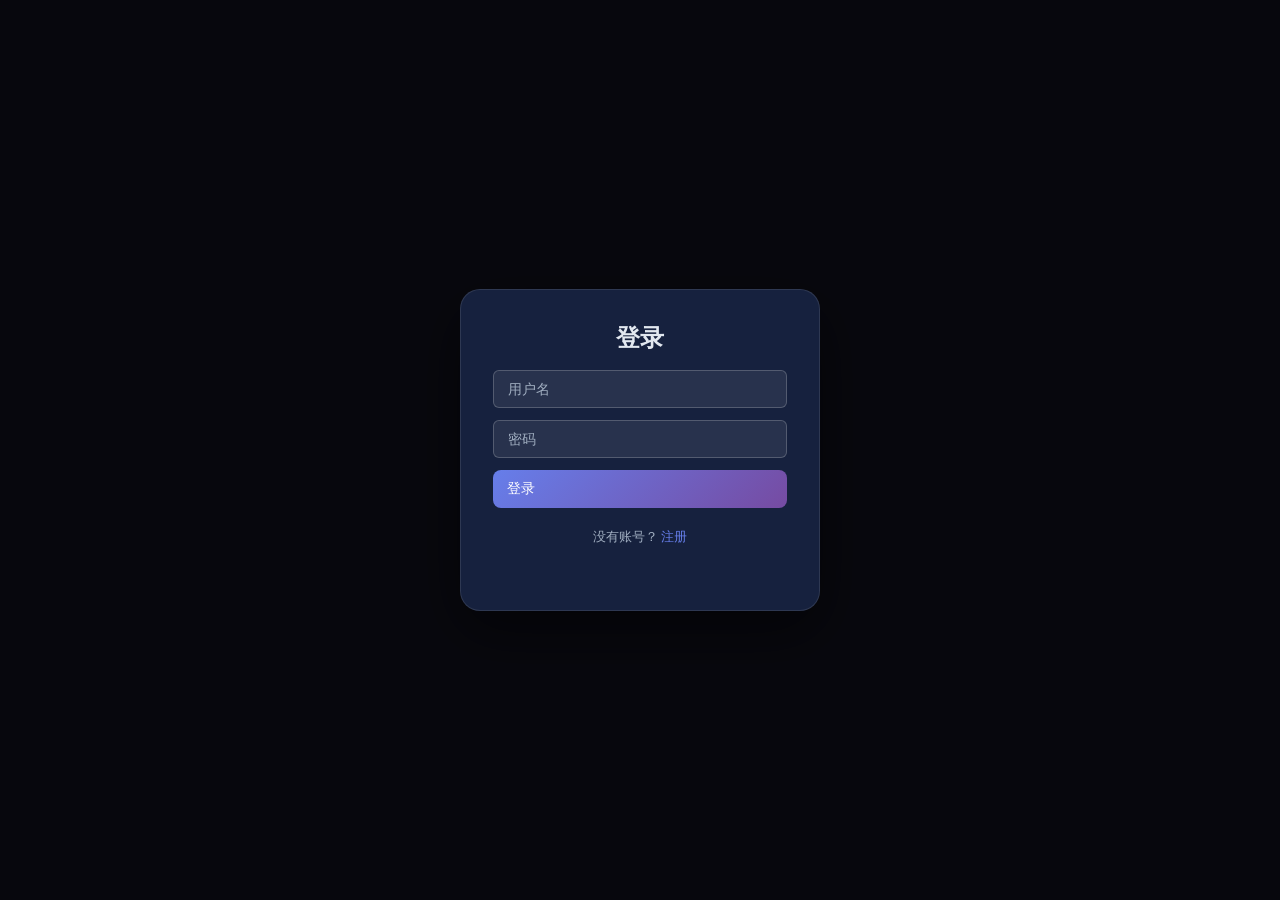
==== index.html @ 33066895 "修改界面" ====
<!DOCTYPE html>
<html lang="zh-CN">
<head>
    <meta charset="UTF-8">
    <meta name="viewport" content="width=device-width, initial-scale=1.0">
    <title>五子棋 - 在线对战</title>
    <link rel="stylesheet" href="style.css">
</head>
<body>
    <!-- 登录/注册弹窗 -->
    <div id="auth-modal" class="modal-overlay">
        <div class="modal-dialog auth-dialog">
            <h2 id="auth-title">登录</h2>
            <div class="auth-form">
                <input id="auth-username" type="text" placeholder="用户名" class="auth-input">
                <input id="auth-password" type="password" placeholder="密码" class="auth-input">
                <button id="auth-submit-btn" class="game-btn restart-btn">登录</button>
                <p class="auth-switch">
                    <span id="auth-switch-text">没有账号？</span>
                    <a id="auth-switch-link" href="#">注册</a>
                </p>
                <p id="auth-error" class="auth-error"></p>
            </div>
        </div>
    </div>

    <!-- 大厅界面 -->
    <div id="lobby" class="container">
        <div class="lobby-panel">
            <div class="game-logo">
                <h1>五子棋</h1>
                <p class="subtitle">Gomoku Online</p>
            </div>
            
            <div id="user-info" class="user-card">
                <span id="display-username">未登录</span>
                <button id="logout-btn" class="game-btn undo-btn" style="display:none;">退出</button>
            </div>
            
            <!-- 房间列表 -->
            <div class="room-list-card">
                <h3>🏠 可加入的房间</h3>
                <div id="room-list" class="room-list">
                    <p class="room-empty">暂无可用房间</p>
                </div>
                <button id="refresh-rooms-btn" class="game-btn undo-btn" style="width:100%;margin-top:8px;">🔄 刷新列表</button>
            </div>
            <div class="lobby-actions">
                <button id="create-room-btn" class="game-btn restart-btn">创建房间</button>
                <div class="join-room-area">
                    <input id="join-room-input" type="text" placeholder="输入房间号" class="auth-input" maxlength="6">
                    <button id="join-room-btn" class="game-btn undo-btn">加入房间</button>
                </div>
                <p id="lobby-error" class="auth-error"></p>
            </div>
        </div>
    </div>

    <!-- 游戏界面（隐藏） -->
    <div id="game-room" class="container" style="display: none;">
        <div class="left-panel">
            <div class="game-logo">
                <h1>五子棋</h1>
                <p id="room-code-display" class="subtitle"></p>
            </div>

            <div class="turn-card">
                <div id="turn-indicator" class="turn-display black-turn">
                    <div class="piece-preview"></div>
                    <div class="turn-info">
                        <span class="turn-label">当前回合</span>
                        <span id="current-player-text" class="turn-text">黑棋走子</span>
                    </div>
                </div>
            </div>

            <div class="info-card">
                <div class="stat-item">
                    <span class="stat-label">步数</span>
                    <span id="move-count" class="stat-value">0</span>
                </div>
                <div class="stat-item">
                    <span class="stat-label">用时</span>
                    <span id="game-time" class="stat-value">00:00</span>
                </div>
            </div>

            <div class="action-card">
                <button id="restart-btn" class="game-btn restart-btn">
                    <span>🔄 新游戏</span>
                </button>
                <button id="leave-room-btn" class="game-btn undo-btn" style="background:#e53e3e;">
                    <span>🚪 离开房间</span>
                </button>
            </div>

            <div id="game-status" class="status-display">🎯 游戏进行中</div>
        </div>

        <div class="board-panel">
            <div class="board-wrapper">
                <canvas id="board" width="560" height="560"></canvas>
            </div>
        </div>

        <div class="right-panel">
            <div id="black-player-card" class="player-card black-card active-player">
                <div class="player-header">
                    <div class="player-piece black-piece"></div>
                    <h3>黑棋</h3>
                </div>
                <div class="player-stats">
                    <span id="black-name" class="player-name">等待中</span>
                </div>
            </div>

            <div id="white-player-card" class="player-card white-card">
                <div class="player-header">
                    <div class="player-piece white-piece"></div>
                    <h3>白棋</h3>
                </div>
                <div class="player-stats">
                    <span id="white-name" class="player-name">等待中</span>
                </div>
            </div>

            <div class="shortcuts-card">
                <h4>操作提示</h4>
                <p id="game-hint" class="hint-text">等待对手加入...</p>
            </div>
        </div>
    </div>

    <!-- 胜利弹窗 -->
    <div id="win-modal" class="modal-overlay" style="display: none;">
        <div class="modal-dialog">
            <div class="modal-icon">🎉</div>
            <h2 class="modal-title">游戏结束</h2>
            <div id="winner-display" class="winner-show"></div>
            <p id="win-description" class="modal-desc"></p>
            <button id="modal-restart-btn" class="game-btn restart-btn">🔄 再来一局</button>
        </div>
    </div>

    <script src="script.js"></script>
</body>
</html>
---- style.css ----
/* ========== 基础变量 ========== */
:root {
    --bg: #1a1a2e;
    --card-bg: #16213e;
    --card-hover: #1a2744;
    --primary: #667eea;
    --primary-dark: #5a67d8;
    --accent: #764ba2;
    --text: #e2e8f0;
    --text-dim: #a0aec0;
    --board-bg: #dcb35c;
    --board-line: #5a4a2a;
    --board-border: #3a2a0a;
    --black-piece: #1a1a1a;
    --white-piece: #f0f0f0;
    --danger: #f56565;
    --success: #48bb78;
    --shadow: 0 4px 12px rgba(0, 0, 0, 0.3);
    --radius: 12px;
    --transition: all 0.2s ease;
}

* {
    margin: 0;
    padding: 0;
    box-sizing: border-box;
}

body {
    font-family: 'Segoe UI', -apple-system, BlinkMacSystemFont, sans-serif;
    background: var(--bg);
    min-height: 100vh;
    display: flex;
    justify-content: center;
    align-items: center;
    color: var(--text);
    user-select: none;
    -webkit-user-select: none;
}

/* ========== 主容器 ========== */
.container {
    display: flex;
    gap: 20px;
    padding: 20px;
    max-width: 1050px;
    width: 100%;
    align-items: stretch;
    min-height: 620px;
}

/* ========== 左侧面板 ========== */
.left-panel {
    flex: 0 0 190px;
    display: flex;
    flex-direction: column;
    gap: 12px;
}

.game-logo {
    text-align: center;
    padding: 12px 0 4px;
}

.game-logo h1 {
    font-size: 24px;
    font-weight: 700;
    background: linear-gradient(135deg, var(--primary), var(--accent));
    -webkit-background-clip: text;
    -webkit-text-fill-color: transparent;
    background-clip: text;
}

/* ========== 右侧面板 ========== */
.right-panel {
    flex: 0 0 180px;
    display: flex;
    flex-direction: column;
    gap: 12px;
}

/* ========== 当前回合卡片 ========== */
.turn-card {
    background: var(--card-bg);
    border-radius: var(--radius);
    padding: 16px;
    box-shadow: var(--shadow);
}

.turn-display {
    display: flex;
    align-items: center;
    gap: 12px;
    padding: 12px;
    border-radius: 8px;
    transition: var(--transition);
}

.turn-display.black-turn {
    background: rgba(0, 0, 0, 0.3);
    border: 1px solid rgba(255, 255, 255, 0.1);
}

.turn-display.white-turn {
    background: rgba(255, 255, 255, 0.05);
    border: 1px solid rgba(255, 255, 255, 0.2);
}

.piece-preview {
    width: 32px;
    height: 32px;
    border-radius: 50%;
    flex-shrink: 0;
}

.black-turn .piece-preview {
    background: radial-gradient(circle at 35% 35%, #555, #000);
    box-shadow: 2px 2px 4px rgba(0, 0, 0, 0.5);
}

.white-turn .piece-preview {
    background: radial-gradient(circle at 35% 35%, #fff, #ccc);
    box-shadow: 2px 2px 4px rgba(0, 0, 0, 0.3);
}

.turn-info {
    display: flex;
    flex-direction: column;
}

.turn-label {
    font-size: 11px;
    color: var(--text-dim);
    text-transform: uppercase;
    letter-spacing: 1px;
}

.turn-text {
    font-size: 16px;
    font-weight: 600;
}

/* ========== 信息卡片 ========== */
.info-card {
    background: var(--card-bg);
    border-radius: var(--radius);
    padding: 16px;
    box-shadow: var(--shadow);
    display: flex;
    flex-direction: column;
    gap: 12px;
}

.stat-item {
    display: flex;
    justify-content: space-between;
    align-items: center;
}

.stat-label {
    font-size: 13px;
    color: var(--text-dim);
}

.stat-value {
    font-size: 20px;
    font-weight: 700;
    color: var(--primary);
    font-variant-numeric: tabular-nums;
    font-family: 'Courier New', monospace;
}

/* ========== 操作按钮 ========== */
.action-card {
    display: flex;
    flex-direction: column;
    gap: 8px;
}

.game-btn {
    display: flex;
    align-items: center;
    gap: 8px;
    padding: 10px 14px;
    border: none;
    border-radius: 8px;
    cursor: pointer;
    font-size: 14px;
    font-weight: 500;
    transition: var(--transition);
    color: white;
}

.game-btn:hover {
    transform: translateY(-1px);
    box-shadow: 0 4px 12px rgba(0, 0, 0, 0.4);
}

.game-btn:active {
    transform: translateY(0);
}

.btn-icon {
    font-size: 16px;
}

.btn-shortcut {
    margin-left: auto;
    font-size: 10px;
    opacity: 0.6;
    background: rgba(255, 255, 255, 0.1);
    padding: 2px 6px;
    border-radius: 3px;
}

.undo-btn {
    background: #4a5568;
}

.undo-btn:hover {
    background: #5a6578;
}

.restart-btn {
    background: linear-gradient(135deg, var(--primary), var(--accent));
}

.restart-btn:hover {
    background: linear-gradient(135deg, #7b8cf0, #8c60c0);
}

/* ========== 状态显示 ========== */
.status-display {
    background: var(--card-bg);
    border-radius: var(--radius);
    padding: 12px 16px;
    text-align: center;
    font-size: 13px;
    color: var(--text-dim);
    box-shadow: var(--shadow);
    transition: var(--transition);
}

.status-display.win {
    background: rgba(72, 187, 120, 0.15);
    color: var(--success);
    font-weight: 600;
}

/* ========== 棋盘面板 ========== */
.board-panel {
    flex: 1;
    display: flex;
    justify-content: center;
    align-items: center;
}

.board-wrapper {
    position: relative;
    background: var(--card-bg);
    padding: 16px;
    border-radius: var(--radius);
    box-shadow: var(--shadow);
}

#board {
    display: block;
    cursor: pointer;
    border-radius: 4px;
}

/* 最后落子标记点 */
.last-move-dot {
    position: absolute;
    width: 10px;
    height: 10px;
    background: var(--danger);
    border-radius: 50%;
    pointer-events: none;
    transform: translate(-50%, -50%);
    box-shadow: 0 0 8px rgba(245, 101, 101, 0.6);
    z-index: 2;
}

/* ========== 右侧面板 ========== */
.right-panel {
    flex: 0 0 200px;
    display: flex;
    flex-direction: column;
    gap: 16px;
}

.player-card {
    background: var(--card-bg);
    border-radius: var(--radius);
    padding: 16px;
    box-shadow: var(--shadow);
    transition: var(--transition);
    border: 2px solid transparent;
}

.player-card.active-player {
    border-color: var(--primary);
    box-shadow: 0 0 16px rgba(102, 126, 234, 0.3);
}

.player-header {
    display: flex;
    align-items: center;
    gap: 12px;
    margin-bottom: 8px;
}

.player-header h3 {
    font-size: 16px;
    font-weight: 600;
}

.player-piece {
    width: 28px;
    height: 28px;
    border-radius: 50%;
    flex-shrink: 0;
}

.black-piece {
    background: radial-gradient(circle at 35% 35%, #555, #000);
    box-shadow: 2px 2px 4px rgba(0, 0, 0, 0.5);
}

.white-piece {
    background: radial-gradient(circle at 35% 35%, #fff, #ccc);
    box-shadow: 2px 2px 4px rgba(0, 0, 0, 0.3);
    border: 1px solid #ccc;
}

.player-stats {
    padding-left: 40px;
}

.player-name {
    font-size: 13px;
    color: var(--text-dim);
}

/* ========== 快捷键卡片 ========== */
.shortcuts-card {
    background: var(--card-bg);
    border-radius: var(--radius);
    padding: 16px;
    box-shadow: var(--shadow);
    margin-top: auto;
}

.shortcuts-card h4 {
    font-size: 12px;
    color: var(--text-dim);
    margin-bottom: 8px;
    text-transform: uppercase;
    letter-spacing: 1px;
}

.shortcut-item {
    display: flex;
    align-items: center;
    gap: 6px;
    padding: 4px 0;
    font-size: 12px;
    color: var(--text-dim);
}

.shortcut-item span {
    margin-left: auto;
}

kbd {
    background: rgba(255, 255, 255, 0.1);
    padding: 2px 6px;
    border-radius: 3px;
    font-size: 10px;
    font-family: inherit;
    border: 1px solid rgba(255, 255, 255, 0.2);
}

/* ========== 胜利弹窗 ========== */
.modal-overlay {
    position: fixed;
    top: 0;
    left: 0;
    width: 100%;
    height: 100%;
    background: rgba(0, 0, 0, 0.7);
    display: flex;
    justify-content: center;
    align-items: center;
    z-index: 1000;
    animation: fadeIn 0.3s ease;
    backdrop-filter: blur(4px);
}

.modal-dialog {
    background: var(--card-bg);
    border-radius: 20px;
    padding: 40px;
    text-align: center;
    box-shadow: 0 20px 60px rgba(0, 0, 0, 0.5);
    animation: slideUp 0.3s ease;
    min-width: 320px;
    border: 1px solid rgba(255, 255, 255, 0.1);
}

.modal-icon {
    font-size: 56px;
    margin-bottom: 16px;
}

.modal-title {
    font-size: 28px;
    margin-bottom: 12px;
}

.winner-show {
    font-size: 40px;
    margin: 16px 0;
}

.modal-desc {
    color: var(--text-dim);
    margin-bottom: 24px;
    font-size: 14px;
}

@keyframes fadeIn {
    from { opacity: 0; }
    to { opacity: 1; }
}

@keyframes slideUp {
    from { transform: translateY(30px); opacity: 0; }
    to { transform: translateY(0); opacity: 1; }
}

/* ========== 响应式 - 小屏幕 ========== */
@media (max-width: 1000px) {
    .container {
        flex-direction: column;
        align-items: center;
        gap: 16px;
        padding: 16px;
    }

    .left-panel,
    .right-panel {
        flex: 0 0 auto;
        width: 100%;
        max-width: 500px;
        flex-direction: row;
        flex-wrap: wrap;
    }

    .left-panel {
        order: 2;
    }

    .board-panel {
        order: 1;
    }

    .right-panel {
        order: 3;
    }

    .game-logo {
        display: none;
    }
}
/* ========== 登录弹窗 ========== */
.auth-dialog {
    min-width: 360px;
    padding: 32px;
}

.auth-form {
    display: flex;
    flex-direction: column;
    gap: 12px;
    margin-top: 16px;
}

.auth-input {
    padding: 10px 14px;
    border-radius: 6px;
    border: 1px solid rgba(255, 255, 255, 0.2);
    background: rgba(255, 255, 255, 0.08);
    color: var(--text);
    font-size: 14px;
    outline: none;
    transition: var(--transition);
}

.auth-input:focus {
    border-color: var(--primary);
}

.auth-input::placeholder {
    color: var(--text-dim);
}

.auth-switch {
    text-align: center;
    font-size: 13px;
    color: var(--text-dim);
    margin-top: 8px;
}

.auth-switch a {
    color: var(--primary);
    cursor: pointer;
    text-decoration: none;
}

.auth-error {
    color: var(--danger);
    font-size: 13px;
    text-align: center;
    min-height: 20px;
}

/* ========== 大厅 ========== */
.lobby-panel {
    display: flex;
    flex-direction: column;
    align-items: center;
    gap: 24px;
    padding: 40px;
    width: 100%;
    max-width: 420px;
    margin: 0 auto;
}

.user-card {
    background: var(--card-bg);
    border-radius: var(--radius);
    padding: 16px 24px;
    display: flex;
    align-items: center;
    justify-content: space-between;
    width: 100%;
    box-shadow: var(--shadow);
}

.lobby-actions {
    display: flex;
    flex-direction: column;
    gap: 12px;
    width: 100%;
}

.join-room-area {
    display: flex;
    gap: 8px;
}

.join-room-area .auth-input {
    flex: 1;
    text-transform: uppercase;
    letter-spacing: 2px;
    font-size: 18px;
    text-align: center;
}

.hint-text {
    font-size: 12px;
    color: var(--text-dim);
    text-align: center;
    padding: 8px 0;
}
.room-list-card {
    background: var(--card-bg);
    border-radius: var(--radius);
    padding: 16px;
    box-shadow: var(--shadow);
    width: 100%;
}

.room-list-card h3 {
    font-size: 14px;
    margin-bottom: 10px;
    color: var(--text);
}

.room-list {
    display: flex;
    flex-direction: column;
    gap: 6px;
    max-height: 200px;
    overflow-y: auto;
}

.room-empty {
    text-align: center;
    color: var(--text-dim);
    font-size: 13px;
    padding: 12px;
}

.room-item {
    display: flex;
    align-items: center;
    justify-content: space-between;
    padding: 10px 14px;
    background: rgba(255, 255, 255, 0.05);
    border-radius: 8px;
    cursor: pointer;
    transition: var(--transition);
    border: 1px solid transparent;
}

.room-item:hover {
    background: rgba(102, 126, 234, 0.15);
    border-color: var(--primary);
}

.room-item-info {
    display: flex;
    align-items: center;
    gap: 10px;
}

.room-item-code {
    font-size: 16px;
    font-weight: 700;
    letter-spacing: 1px;
    color: var(--primary);
}

.room-item-host {
    font-size: 12px;
    color: var(--text-dim);
}

.room-item-join {
    font-size: 12px;
    color: var(--success);
    font-weight: 600;
}
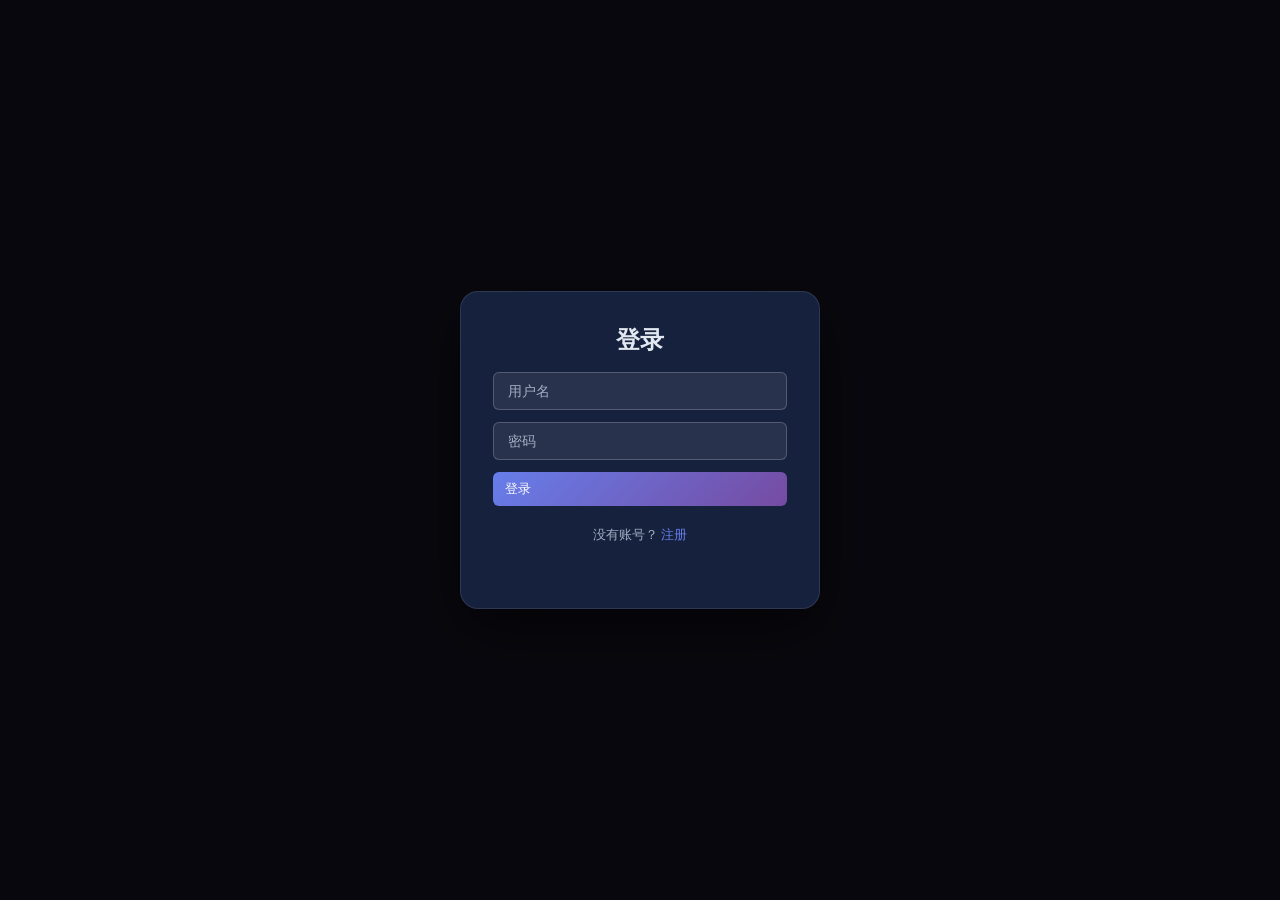
==== commit 8f91e096: "加入AI" ====
--- a/index.html
+++ b/index.html
@@ -25,7 +25,7 @@
     </div>
 
     <!-- 大厅界面 -->
-    <div id="lobby" class="container">
+    <div id="lobby" class="container" style="display: none;">
         <div class="lobby-panel">
             <div class="game-logo">
                 <h1>五子棋</h1>
@@ -45,18 +45,20 @@
                 </div>
                 <button id="refresh-rooms-btn" class="game-btn undo-btn" style="width:100%;margin-top:8px;">🔄 刷新列表</button>
             </div>
+
             <div class="lobby-actions">
+                <button id="ai-play-btn" class="game-btn restart-btn" style="background: linear-gradient(135deg, #48bb78, #38a169);">🤖 人机对战</button>
                 <button id="create-room-btn" class="game-btn restart-btn">创建房间</button>
                 <div class="join-room-area">
                     <input id="join-room-input" type="text" placeholder="输入房间号" class="auth-input" maxlength="6">
-                    <button id="join-room-btn" class="game-btn undo-btn">加入房间</button>
+                    <button id="join-room-btn" class="game-btn undo-btn">加入</button>
                 </div>
                 <p id="lobby-error" class="auth-error"></p>
             </div>
         </div>
     </div>
 
-    <!-- 游戏界面（隐藏） -->
+    <!-- 游戏界面 -->
     <div id="game-room" class="container" style="display: none;">
         <div class="left-panel">
             <div class="game-logo">
--- a/style.css
+++ b/style.css
@@ -16,7 +16,7 @@
     --danger: #f56565;
     --success: #48bb78;
     --shadow: 0 4px 12px rgba(0, 0, 0, 0.3);
-    --radius: 12px;
+    --radius: 10px;
     --transition: all 0.2s ease;
 }
 
@@ -41,29 +41,29 @@
 /* ========== 主容器 ========== */
 .container {
     display: flex;
-    gap: 20px;
-    padding: 20px;
-    max-width: 1050px;
+    gap: 18px;
+    padding: 18px;
+    max-width: 1000px;
     width: 100%;
     align-items: stretch;
-    min-height: 620px;
+    min-height: 600px;
 }
 
 /* ========== 左侧面板 ========== */
 .left-panel {
-    flex: 0 0 190px;
-    display: flex;
-    flex-direction: column;
-    gap: 12px;
+    flex: 0 0 180px;
+    display: flex;
+    flex-direction: column;
+    gap: 10px;
 }
 
 .game-logo {
     text-align: center;
-    padding: 12px 0 4px;
+    padding: 10px 0 2px;
 }
 
 .game-logo h1 {
-    font-size: 24px;
+    font-size: 22px;
     font-weight: 700;
     background: linear-gradient(135deg, var(--primary), var(--accent));
     -webkit-background-clip: text;
@@ -71,28 +71,27 @@
     background-clip: text;
 }
 
-/* ========== 右侧面板 ========== */
-.right-panel {
-    flex: 0 0 180px;
-    display: flex;
-    flex-direction: column;
-    gap: 12px;
+.subtitle {
+    color: var(--text-dim);
+    font-size: 11px;
+    letter-spacing: 2px;
+    text-transform: uppercase;
 }
 
 /* ========== 当前回合卡片 ========== */
 .turn-card {
     background: var(--card-bg);
     border-radius: var(--radius);
-    padding: 16px;
+    padding: 12px;
     box-shadow: var(--shadow);
 }
 
 .turn-display {
     display: flex;
     align-items: center;
-    gap: 12px;
-    padding: 12px;
-    border-radius: 8px;
+    gap: 10px;
+    padding: 10px;
+    border-radius: 6px;
     transition: var(--transition);
 }
 
@@ -107,8 +106,8 @@
 }
 
 .piece-preview {
-    width: 32px;
-    height: 32px;
+    width: 26px;
+    height: 26px;
     border-radius: 50%;
     flex-shrink: 0;
 }
@@ -129,14 +128,14 @@
 }
 
 .turn-label {
-    font-size: 11px;
+    font-size: 10px;
     color: var(--text-dim);
     text-transform: uppercase;
     letter-spacing: 1px;
 }
 
 .turn-text {
-    font-size: 16px;
+    font-size: 14px;
     font-weight: 600;
 }
 
@@ -144,11 +143,11 @@
 .info-card {
     background: var(--card-bg);
     border-radius: var(--radius);
-    padding: 16px;
-    box-shadow: var(--shadow);
-    display: flex;
-    flex-direction: column;
-    gap: 12px;
+    padding: 12px;
+    box-shadow: var(--shadow);
+    display: flex;
+    flex-direction: column;
+    gap: 10px;
 }
 
 .stat-item {
@@ -158,12 +157,12 @@
 }
 
 .stat-label {
-    font-size: 13px;
+    font-size: 12px;
     color: var(--text-dim);
 }
 
 .stat-value {
-    font-size: 20px;
+    font-size: 18px;
     font-weight: 700;
     color: var(--primary);
     font-variant-numeric: tabular-nums;
@@ -174,18 +173,18 @@
 .action-card {
     display: flex;
     flex-direction: column;
-    gap: 8px;
+    gap: 6px;
 }
 
 .game-btn {
     display: flex;
     align-items: center;
-    gap: 8px;
-    padding: 10px 14px;
+    gap: 6px;
+    padding: 8px 12px;
     border: none;
-    border-radius: 8px;
+    border-radius: 6px;
     cursor: pointer;
-    font-size: 14px;
+    font-size: 13px;
     font-weight: 500;
     transition: var(--transition);
     color: white;
@@ -201,12 +200,12 @@
 }
 
 .btn-icon {
-    font-size: 16px;
+    font-size: 14px;
 }
 
 .btn-shortcut {
     margin-left: auto;
-    font-size: 10px;
+    font-size: 9px;
     opacity: 0.6;
     background: rgba(255, 255, 255, 0.1);
     padding: 2px 6px;
@@ -233,9 +232,9 @@
 .status-display {
     background: var(--card-bg);
     border-radius: var(--radius);
-    padding: 12px 16px;
-    text-align: center;
-    font-size: 13px;
+    padding: 10px 14px;
+    text-align: center;
+    font-size: 12px;
     color: var(--text-dim);
     box-shadow: var(--shadow);
     transition: var(--transition);
@@ -258,7 +257,7 @@
 .board-wrapper {
     position: relative;
     background: var(--card-bg);
-    padding: 16px;
+    padding: 12px;
     border-radius: var(--radius);
     box-shadow: var(--shadow);
 }
@@ -267,33 +266,22 @@
     display: block;
     cursor: pointer;
     border-radius: 4px;
-}
-
-/* 最后落子标记点 */
-.last-move-dot {
-    position: absolute;
-    width: 10px;
-    height: 10px;
-    background: var(--danger);
-    border-radius: 50%;
-    pointer-events: none;
-    transform: translate(-50%, -50%);
-    box-shadow: 0 0 8px rgba(245, 101, 101, 0.6);
-    z-index: 2;
+    width: 560px;
+    height: 560px;
 }
 
 /* ========== 右侧面板 ========== */
 .right-panel {
-    flex: 0 0 200px;
-    display: flex;
-    flex-direction: column;
-    gap: 16px;
+    flex: 0 0 170px;
+    display: flex;
+    flex-direction: column;
+    gap: 10px;
 }
 
 .player-card {
     background: var(--card-bg);
     border-radius: var(--radius);
-    padding: 16px;
+    padding: 12px;
     box-shadow: var(--shadow);
     transition: var(--transition);
     border: 2px solid transparent;
@@ -301,24 +289,24 @@
 
 .player-card.active-player {
     border-color: var(--primary);
-    box-shadow: 0 0 16px rgba(102, 126, 234, 0.3);
+    box-shadow: 0 0 12px rgba(102, 126, 234, 0.3);
 }
 
 .player-header {
     display: flex;
     align-items: center;
-    gap: 12px;
-    margin-bottom: 8px;
+    gap: 10px;
+    margin-bottom: 6px;
 }
 
 .player-header h3 {
-    font-size: 16px;
+    font-size: 14px;
     font-weight: 600;
 }
 
 .player-piece {
-    width: 28px;
-    height: 28px;
+    width: 24px;
+    height: 24px;
     border-radius: 50%;
     flex-shrink: 0;
 }
@@ -335,11 +323,11 @@
 }
 
 .player-stats {
-    padding-left: 40px;
+    padding-left: 34px;
 }
 
 .player-name {
-    font-size: 13px;
+    font-size: 12px;
     color: var(--text-dim);
 }
 
@@ -347,15 +335,15 @@
 .shortcuts-card {
     background: var(--card-bg);
     border-radius: var(--radius);
-    padding: 16px;
+    padding: 12px;
     box-shadow: var(--shadow);
     margin-top: auto;
 }
 
 .shortcuts-card h4 {
-    font-size: 12px;
-    color: var(--text-dim);
-    margin-bottom: 8px;
+    font-size: 11px;
+    color: var(--text-dim);
+    margin-bottom: 6px;
     text-transform: uppercase;
     letter-spacing: 1px;
 }
@@ -363,9 +351,9 @@
 .shortcut-item {
     display: flex;
     align-items: center;
-    gap: 6px;
-    padding: 4px 0;
-    font-size: 12px;
+    gap: 4px;
+    padding: 3px 0;
+    font-size: 11px;
     color: var(--text-dim);
 }
 
@@ -375,9 +363,9 @@
 
 kbd {
     background: rgba(255, 255, 255, 0.1);
-    padding: 2px 6px;
+    padding: 2px 5px;
     border-radius: 3px;
-    font-size: 10px;
+    font-size: 9px;
     font-family: inherit;
     border: 1px solid rgba(255, 255, 255, 0.2);
 }
@@ -400,34 +388,34 @@
 
 .modal-dialog {
     background: var(--card-bg);
-    border-radius: 20px;
-    padding: 40px;
+    border-radius: 18px;
+    padding: 32px;
     text-align: center;
     box-shadow: 0 20px 60px rgba(0, 0, 0, 0.5);
     animation: slideUp 0.3s ease;
-    min-width: 320px;
+    min-width: 280px;
     border: 1px solid rgba(255, 255, 255, 0.1);
 }
 
 .modal-icon {
-    font-size: 56px;
-    margin-bottom: 16px;
+    font-size: 48px;
+    margin-bottom: 12px;
 }
 
 .modal-title {
-    font-size: 28px;
-    margin-bottom: 12px;
+    font-size: 24px;
+    margin-bottom: 10px;
 }
 
 .winner-show {
-    font-size: 40px;
-    margin: 16px 0;
+    font-size: 36px;
+    margin: 12px 0;
 }
 
 .modal-desc {
     color: var(--text-dim);
-    margin-bottom: 24px;
-    font-size: 14px;
+    margin-bottom: 20px;
+    font-size: 13px;
 }
 
 @keyframes fadeIn {
@@ -440,40 +428,6 @@
     to { transform: translateY(0); opacity: 1; }
 }
 
-/* ========== 响应式 - 小屏幕 ========== */
-@media (max-width: 1000px) {
-    .container {
-        flex-direction: column;
-        align-items: center;
-        gap: 16px;
-        padding: 16px;
-    }
-
-    .left-panel,
-    .right-panel {
-        flex: 0 0 auto;
-        width: 100%;
-        max-width: 500px;
-        flex-direction: row;
-        flex-wrap: wrap;
-    }
-
-    .left-panel {
-        order: 2;
-    }
-
-    .board-panel {
-        order: 1;
-    }
-
-    .right-panel {
-        order: 3;
-    }
-
-    .game-logo {
-        display: none;
-    }
-}
 /* ========== 登录弹窗 ========== */
 .auth-dialog {
     min-width: 360px;
@@ -575,6 +529,8 @@
     text-align: center;
     padding: 8px 0;
 }
+
+/* ========== 房间列表 ========== */
 .room-list-card {
     background: var(--card-bg);
     border-radius: var(--radius);
@@ -643,4 +599,44 @@
     font-size: 12px;
     color: var(--success);
     font-weight: 600;
+}
+
+/* ========== 响应式 - 小屏幕 ========== */
+@media (max-width: 1000px) {
+    .container {
+        flex-direction: column;
+        align-items: center;
+        gap: 14px;
+        padding: 14px;
+    }
+
+    .left-panel,
+    .right-panel {
+        flex: 0 0 auto;
+        width: 100%;
+        max-width: 500px;
+        flex-direction: row;
+        flex-wrap: wrap;
+    }
+
+    .left-panel {
+        order: 2;
+    }
+
+    .board-panel {
+        order: 1;
+    }
+
+    .right-panel {
+        order: 3;
+    }
+
+    .game-logo {
+        display: none;
+    }
+    
+    #board {
+        width: 100%;
+        height: auto;
+    }
 }
